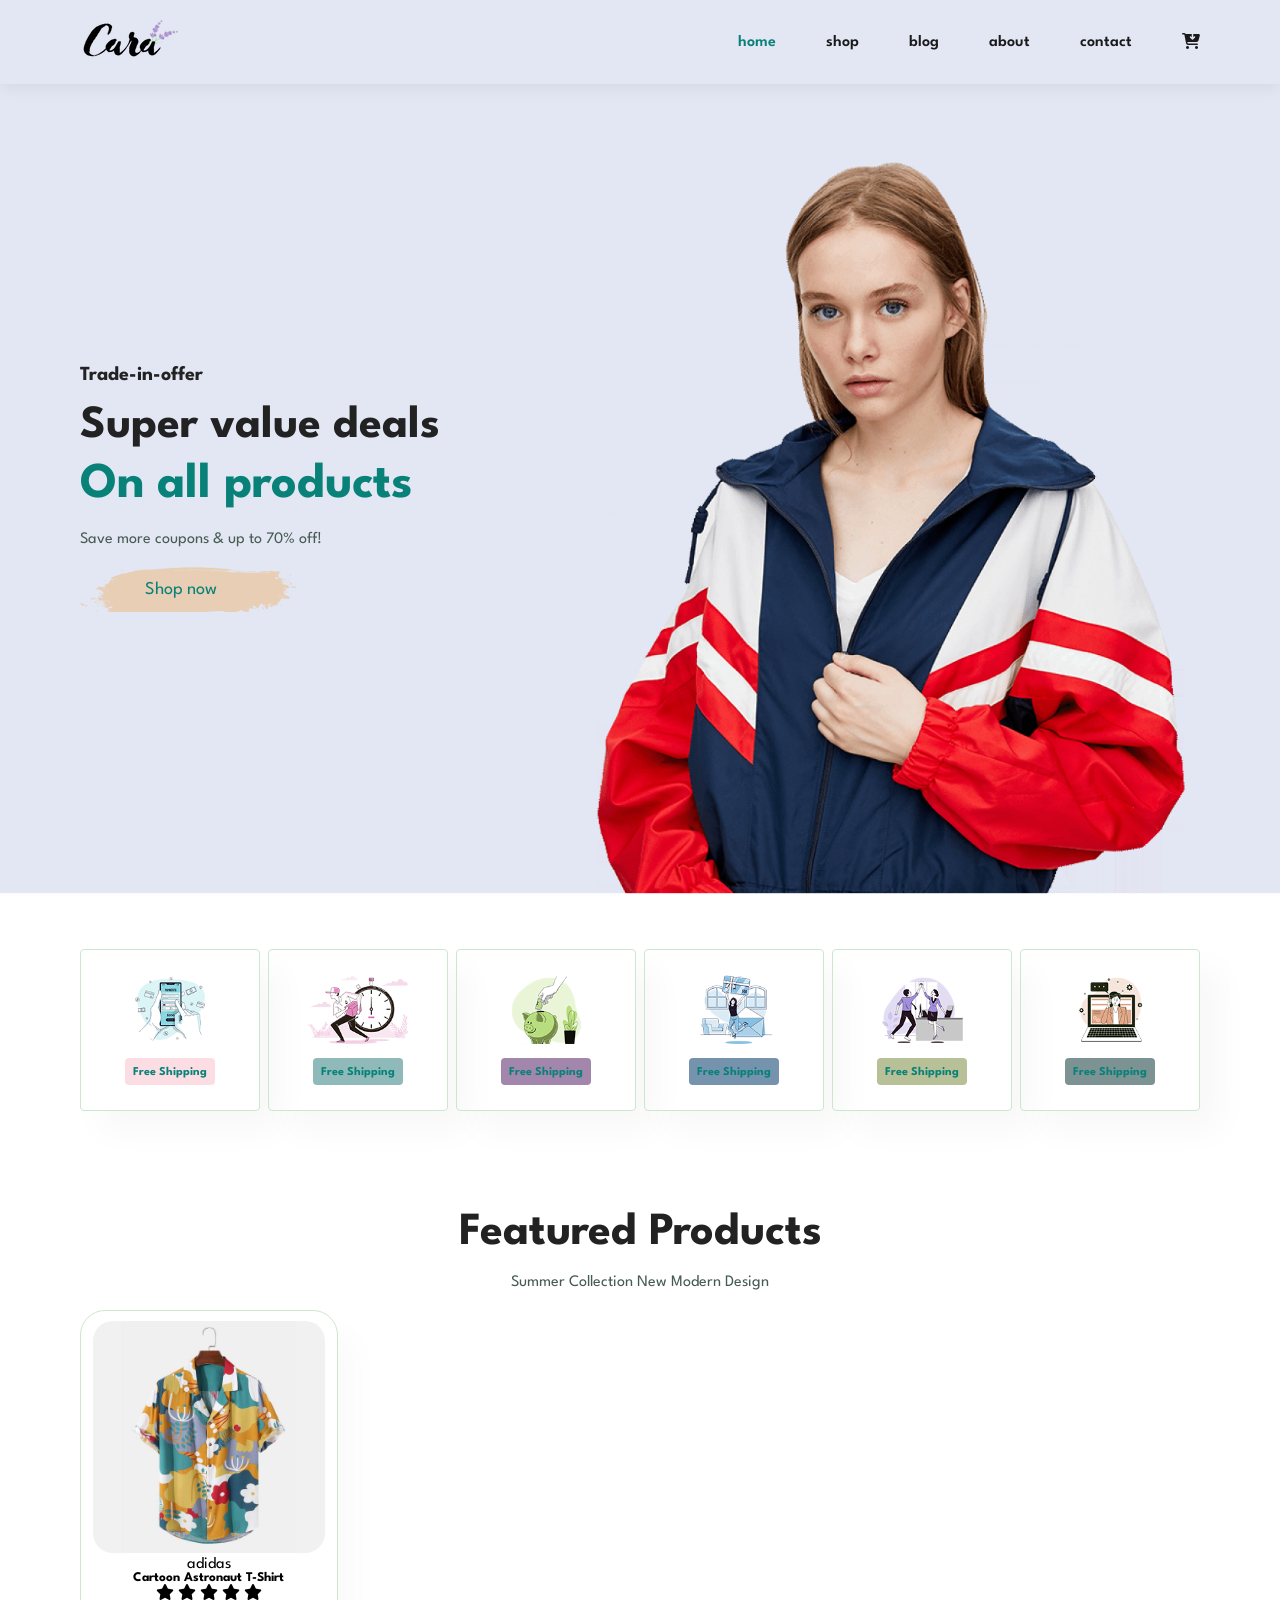
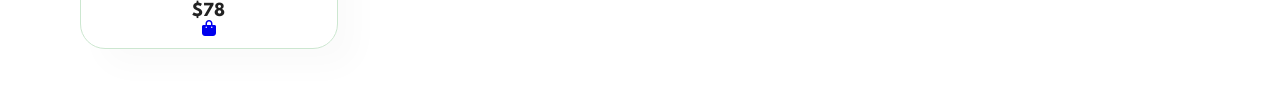
==== index.html @ bba23e8e "Created navbar UI and hero section, featured section, and creating products section" ====
<!DOCTYPE html>
<html lang="en">
    <head>
        <meta charset="UTF-8">
        <meta name="viewport" content="width=device-width, initial-scale=1.0">
        <title>clothezone</title>
        <link rel="stylesheet"
            href="https://cdnjs.cloudflare.com/ajax/libs/font-awesome/6.5.1/css/all.min.css">

        <link rel="stylesheet" href="style.css">
    </head>
    <body>

        <section id="header">
            <a href="#"><img src="img/logo.png" class="logo" alt></a>

            <div id="navbar">

                <li><a class="active" href="index.html">home</a></li>
                <li><a href="shop.html">shop</a></li>
                <li><a href="blog.html">blog</a></li>
                <li><a href="about.html">about</a></li>
                <li><a href="contact.html">contact</a></li>
                <li><a href="cart.html"><i
                            class="fa-solid fa-cart-arrow-down"></i></a></li>

            </div>
        </section>

        <section id="hero">
            <h4>Trade-in-offer</h4>
            <h2>Super value deals</h2>
            <h1>On all products</h1>
            <p>Save more coupons & up to 70% off! </p>
            <button>Shop now</button>
        </section>

        <section id="feature" class="section-p1">
            <div class="fe-box">
                <img src="img/features/f1.png" alt>
                <h6>Free Shipping</h6>
            </div>
            <div class="fe-box">
                <img src="img/features/f2.png" alt>
                <h6>Free Shipping</h6>
            </div>
            <div class="fe-box">
                <img src="img/features/f3.png" alt>
                <h6>Free Shipping</h6>
            </div>
            <div class="fe-box">
                <img src="img/features/f4.png" alt>
                <h6>Free Shipping</h6>
            </div>
            <div class="fe-box">
                <img src="img/features/f5.png" alt>
                <h6>Free Shipping</h6>
            </div>
            <div class="fe-box">
                <img src="img/features/f6.png" alt>
                <h6>Free Shipping</h6>
            </div>

        </section>
             
        <!-- features-section -->

        <section id="products1" class="section-p1">
                <h2>Featured Products</h2>
                <p>Summer Collection New Modern Design</p>
                <div class="pro-container">
                    <div class="pro">
                        <img src="img/products/f1.jpg" alt="">
                        <div class="des">
                            <span>adidas</span>
                            <h5>Cartoon Astronaut T-Shirt</h5>
                            <div class="star">
                                <i class="fas fa-star"></i>
                                <i class="fas fa-star"></i>
                                <i class="fas fa-star"></i>
                                <i class="fas fa-star"></i>
                                <i class="fas fa-star"></i>
                                
                            </div>
                            <h4>$78</h4>

                        </div>
                            <a href="#"><i class="fa-solid fa-bag-shopping"></i></a>
                    </div>

                </div>
        </section>
        <script src="script.js"></script>
    </body>
</html>
---- style.css ----
@import url('https://fonts.googleapis.com/css2?family=Spartan:wght@100;200;300;400;500;600;700;800;900&display=swap');

*{
    margin: 0;
    padding: 0;
    box-sizing: border-box;
    font-family: 'Spartan', sans-serif ;
}

h1{
    font-size: 50px;
    line-height: 64px;
    color: #222;
}

h2{
    font-size: 46px;
    line-height: 54px;
    color: #222;
}

h4{
    font-size: 20px;
    color: #222;

}

h6{
    font-weight: 700;
    font-size: 12px;
}

p{
    font-size: 16px;
    color: #465b52;
    margin: 15px 0 20px 0;
}

.section-p1{
   padding: 40px 80px;
}

.section-m1{
    margin: 40px 0;

}

body{
    width: 100%;
}

/* header :start */


#header {
    display: flex;
    align-items: center;
    justify-content: space-between;
    padding: 20px 80px;
    background: #E3E6F3;
    box-shadow: 0 5px 15px rgb(0,0,0,0.06);
    z-index: 999;
    position: sticky;
    top: 0;
    left: 0;
}

/* Navbar */

#navbar {
    display: flex;
    align-items: center;
    gap: 50px;
    list-style: none;
}

#navbar li a {
    text-decoration: none;
    font-size: 16px;
    font-weight: 600;
    color: #1a1a1a;
    
}

#navbar li a:hover,
#navbar li a.active{
    color: #088178;
}

/* home page */

#hero{
    background-image: url("img/hero4.png");
    height: 90vh;
    width: 100%;
    background-size: cover;
    background-position: top 25% right 0;
    padding: 0 80px;
    display: flex;
    flex-direction: column;
    align-items: start;
    justify-content: center;
}

#hero h4{
    padding-bottom:15px ;

}

#hero h1{
    color: #088178;
    
}

#hero button{
    background-image: url(img/button.png);
    background-color: transparent;
    color: #088178;
    border: 0;
    padding: 14px 80px 14px 65px;
    background-repeat: no-repeat;
    cursor: pointer;
    font-weight: 1000px;
    font-size: 18px;
}

#feature{
    display: flex;
    align-items: center;
    justify-content: space-between;
    flex-wrap: wrap;
}

#feature .fe-box{
    width: 180px;
    text-align: center;
    padding: 25px 15px;
    box-shadow: 20px 20px 34px rgba(0,0,0,0.03);
    border-radius: 4px;
    border: 1px solid #cce7d0;
    margin: 15px 0;

}

#feature .fe-box:hover{
    box-shadow: 10px 10px 54px rgba(70, 62, 221, 0.1);
}

#feature .fe-box img{
    width: 100px;
    margin-bottom: 10px;
}

#feature .fe-box h6{
    display: inline-block;
    padding: 9px 8px 6px ;
    line-height: 1;
    border-radius: 4px;
    color: #088178;
    background-color: #fddde4;
}

#feature .fe-box:nth-child(2) h6{
background-color: rgb(144, 186, 186);
}

#feature .fe-box:nth-child(3) h6{
background-color: rgb(163, 134, 171);
}

#feature .fe-box:nth-child(4) h6{
background-color: rgb(117, 147, 173);
}
#feature .fe-box:nth-child(5) h6{
background-color: rgb(184, 192, 151);
}
#feature .fe-box:nth-child(6) h6{
background-color: rgb(125, 146, 146);
}

.featured {
  padding: 50px;
  background: #f8f9fc;
  text-align: center;
}

.product-container {
  display: grid;
  grid-template-columns: repeat(auto-fit, minmax(230px, 1fr));
  gap: 25px;
}

.card {
  background: #fff;
  border-radius: 15px;
  padding: 15px;
  transition: 0.3s;
  box-shadow: 0 4px 12px rgba(0,0,0,0.1);
  position: relative;
}

.card:hover {
  transform: translateY(-10px);
  box-shadow: 0 10px 25px rgba(0,0,0,0.15);
}

.card img {
  width: 100%;
  border-radius: 10px;
}

.card h3 {
  margin: 10px 0 5px;
  font-size: 18px;
}

/* ⭐ Rating */
.rating {
  color: #fbc531;
  margin-bottom: 8px;
}

/* Price */
.price {
  font-size: 18px;
  font-weight: bold;
  color: #27ae60;
}

/* Button */
.btn {
  margin-top: 10px;
  width: 100%;
  padding: 10px;
  border: none;
  background: black;
  color: white;
  border-radius: 25px;
  cursor: pointer;
  transition: 0.3s;
}

.btn:hover {
  background: #ff6b6b;
}

#products1{
    text-align: center;
}

#products1 .pro {
    width: 23%;
    min-width: 250px;
    padding: 10px 12px;
    border: 1px solid #cce7d0;
    border-radius: 25px;
    cursor: pointer;
    box-shadow: 20px 20px 30px rgba(0, 0, 0, 0.02);
    margin: 15px 0;
    transition: 0.2s ease;
}

#products1 .pro:hover {
    box-shadow: 20px 20px 30px rgba(0, 0, 0, 0.06);
}

#products1 .pro img {
    width: 100%;
    border-radius: 20px;

}
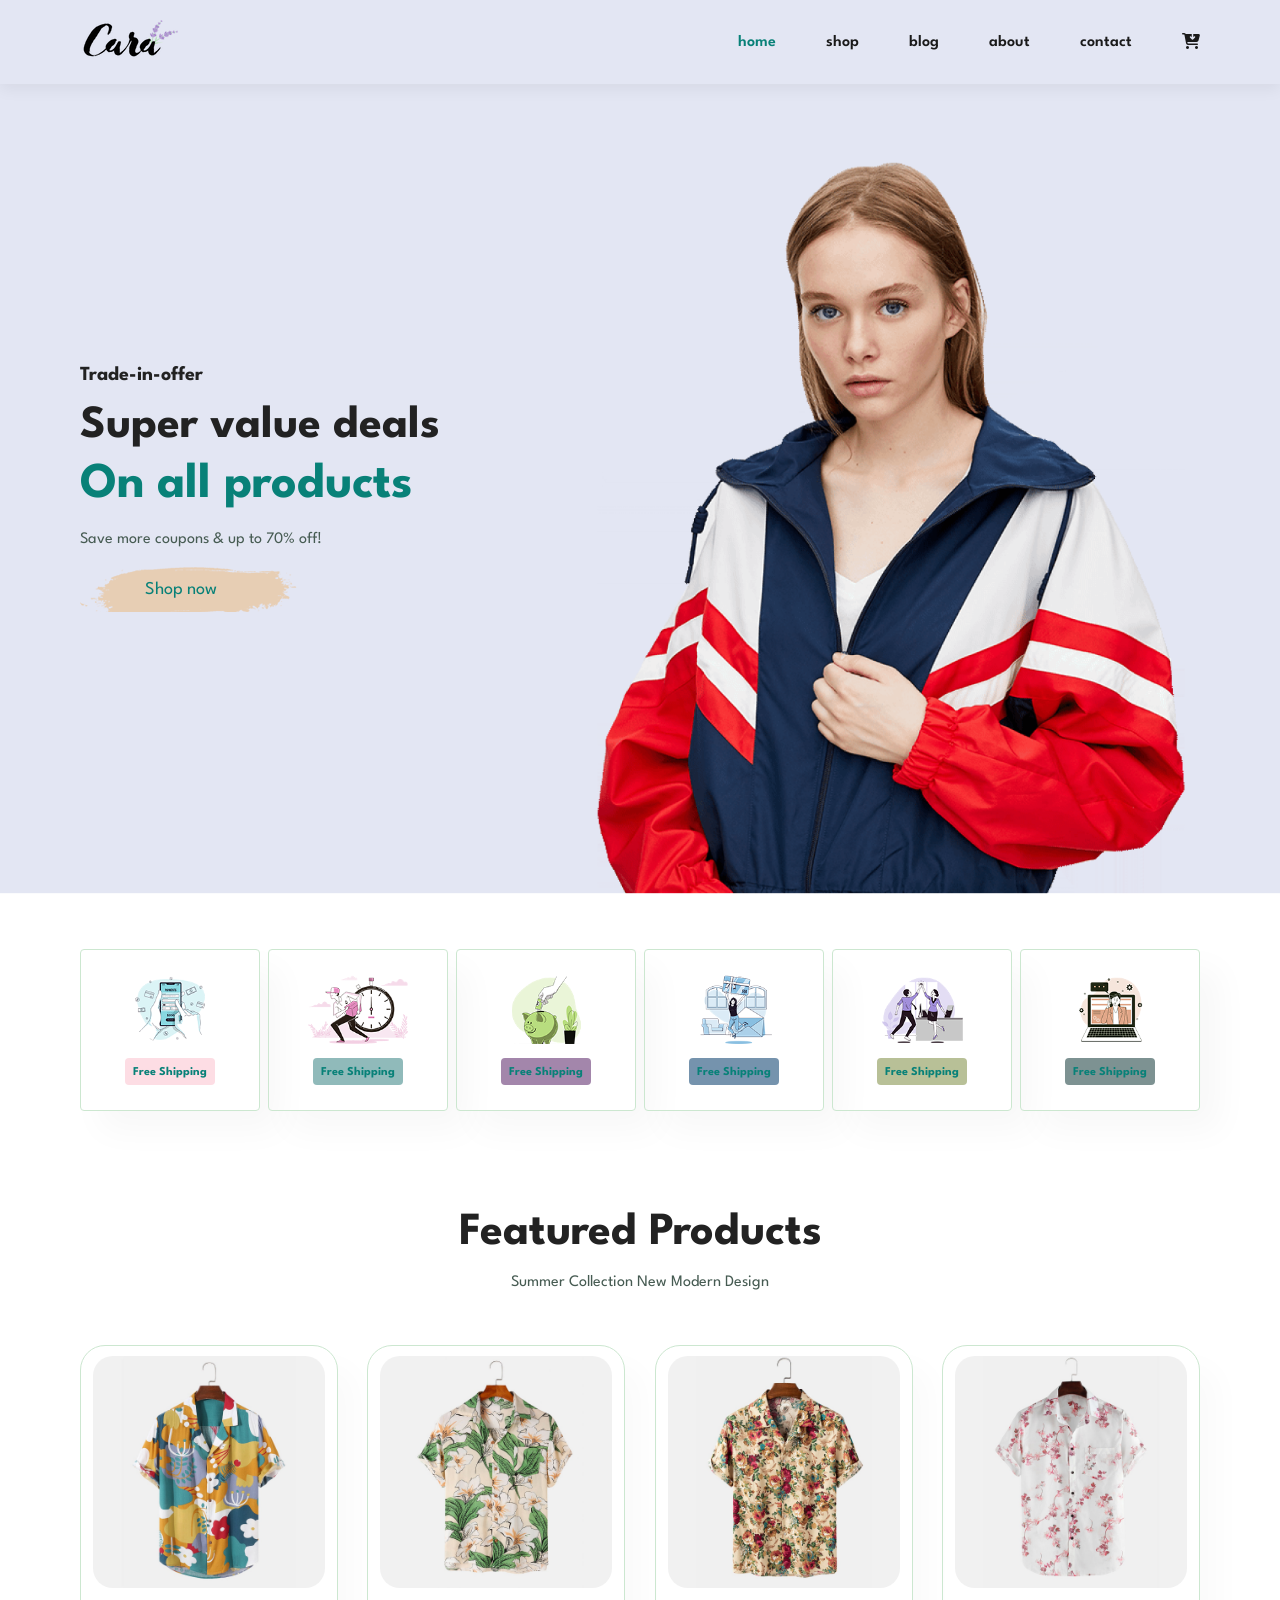
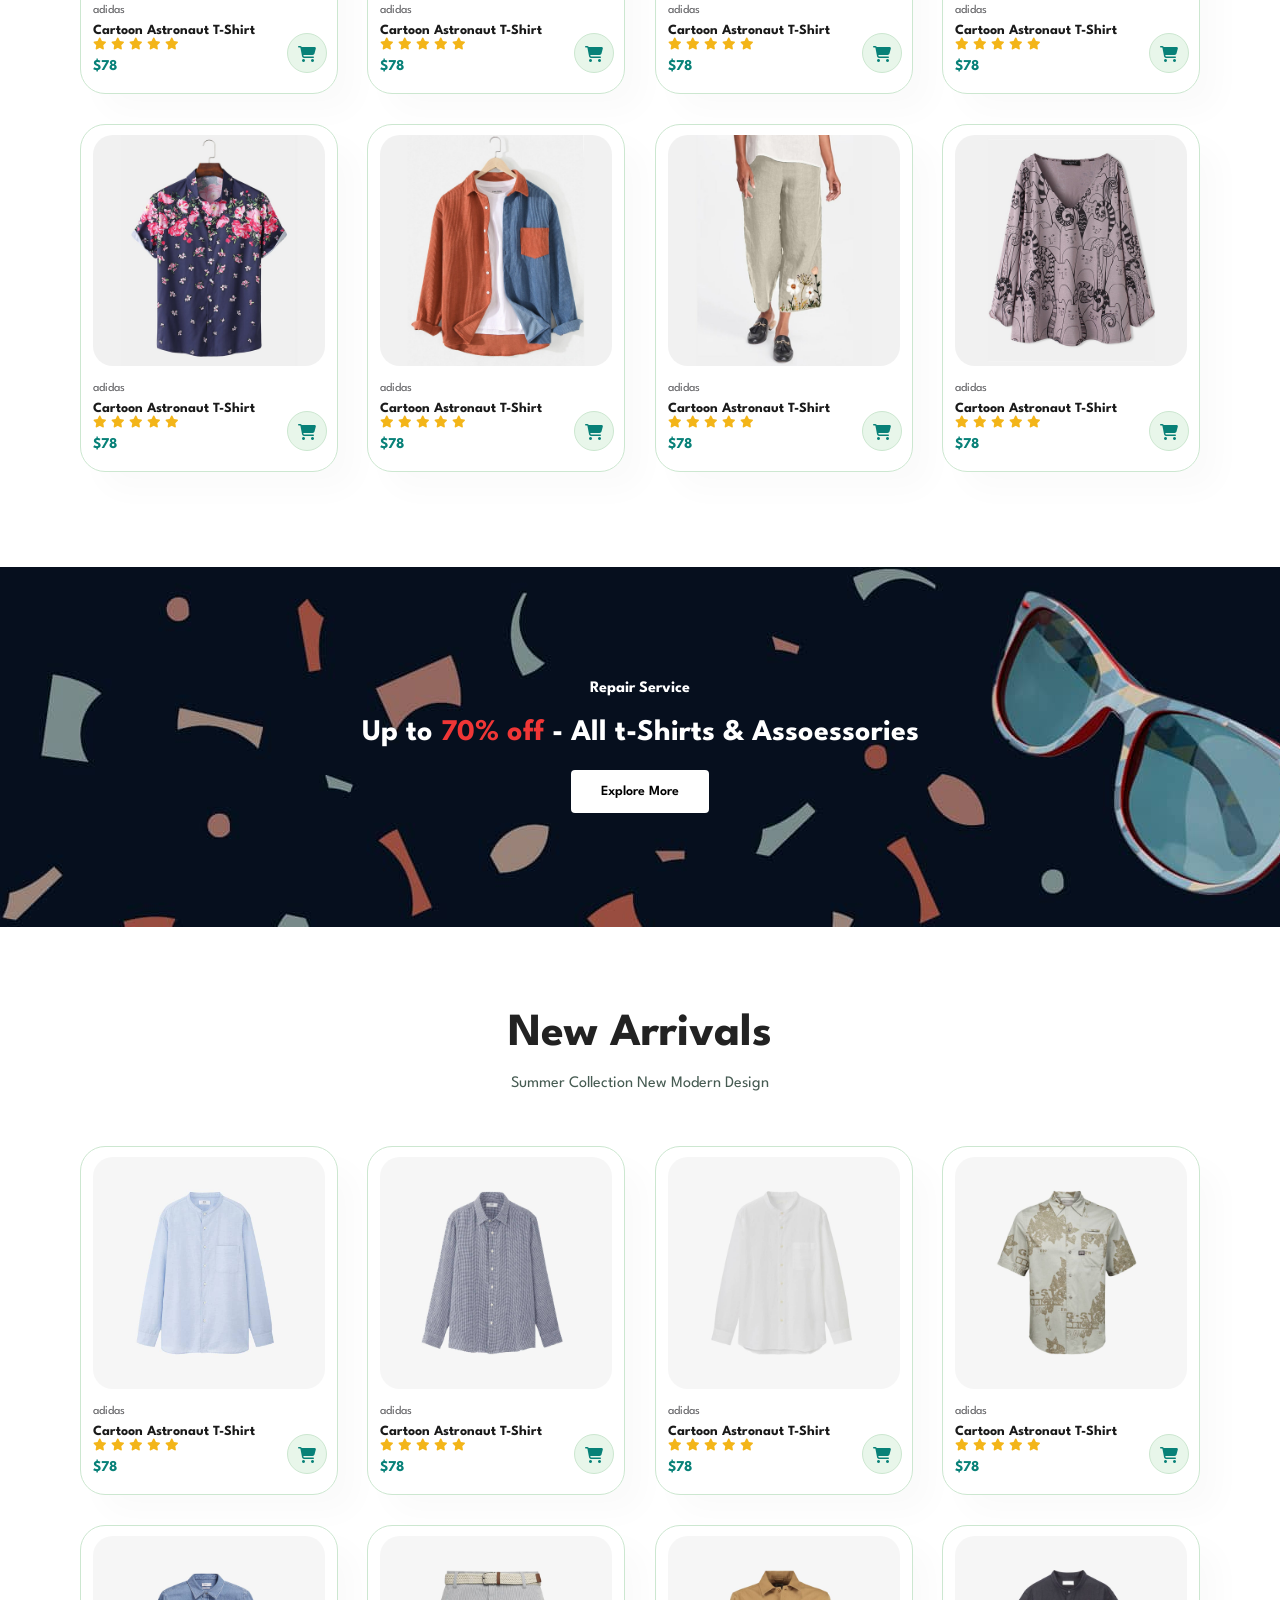
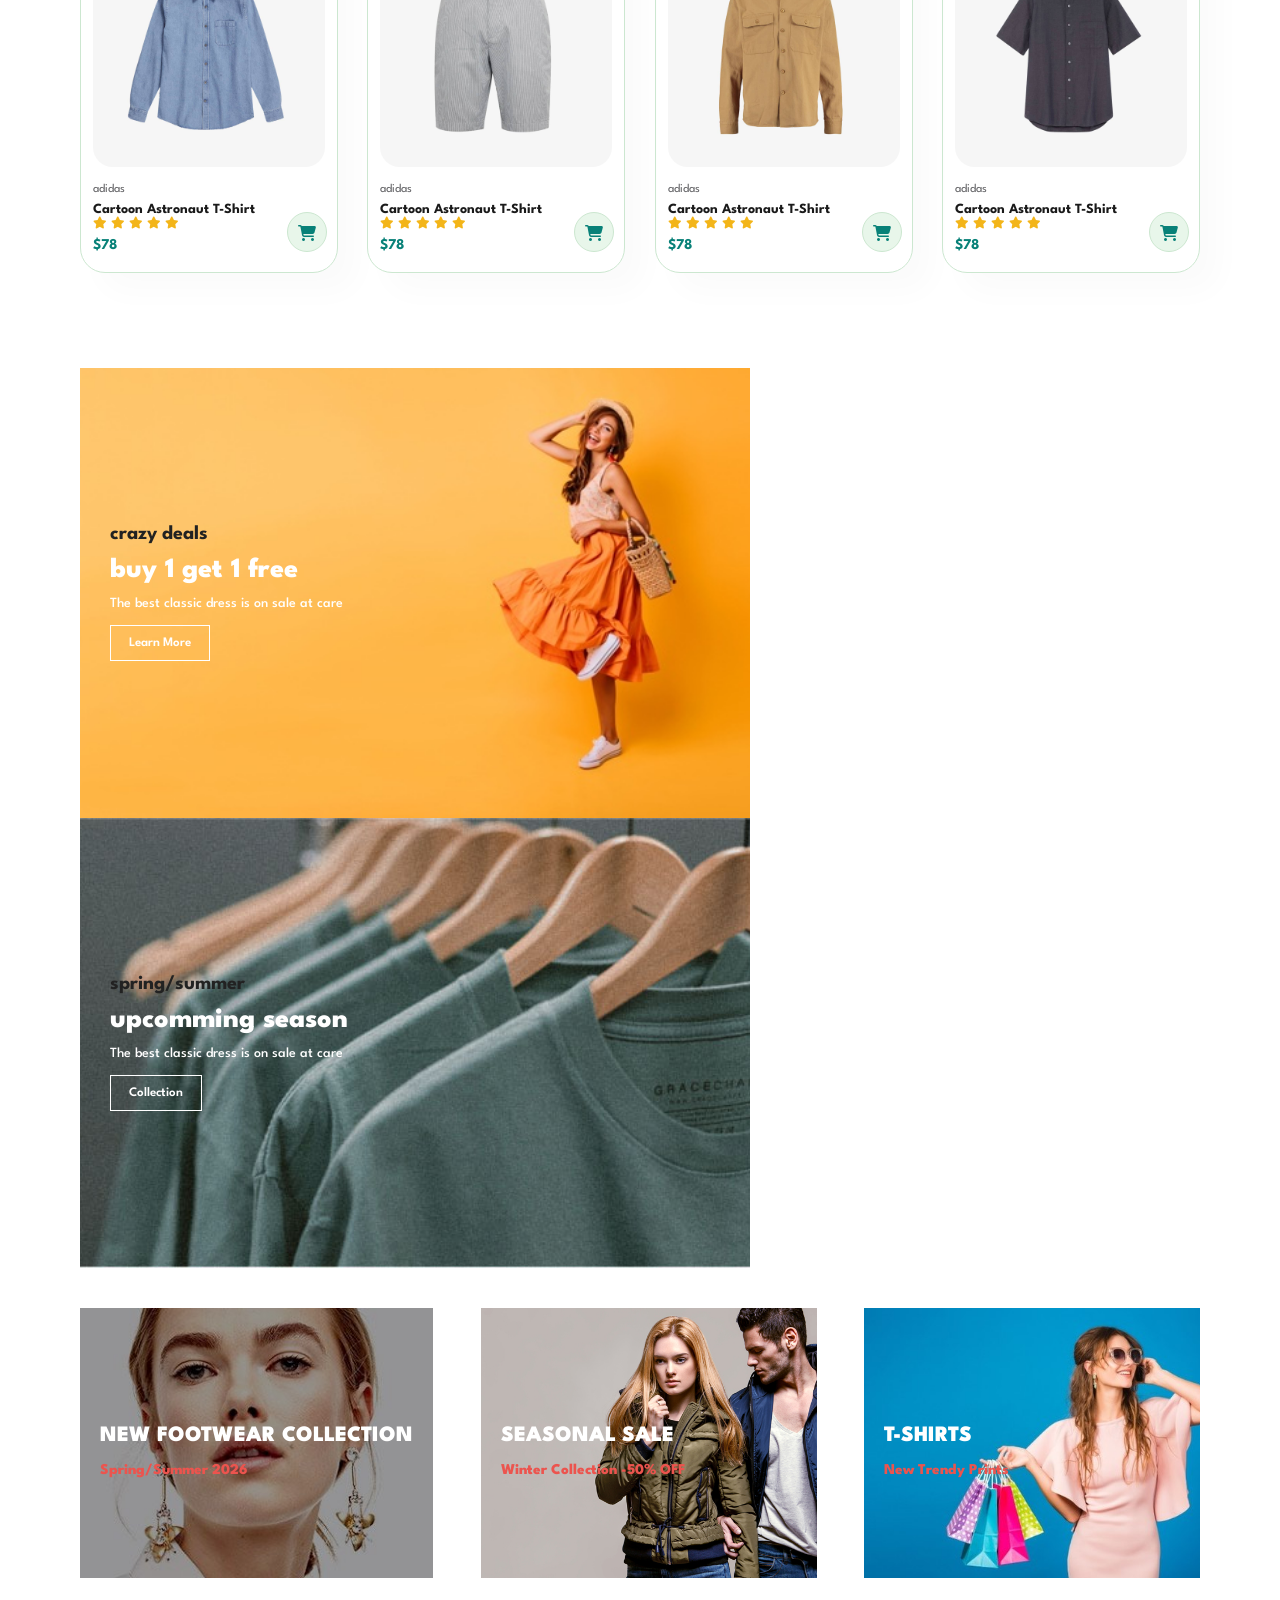
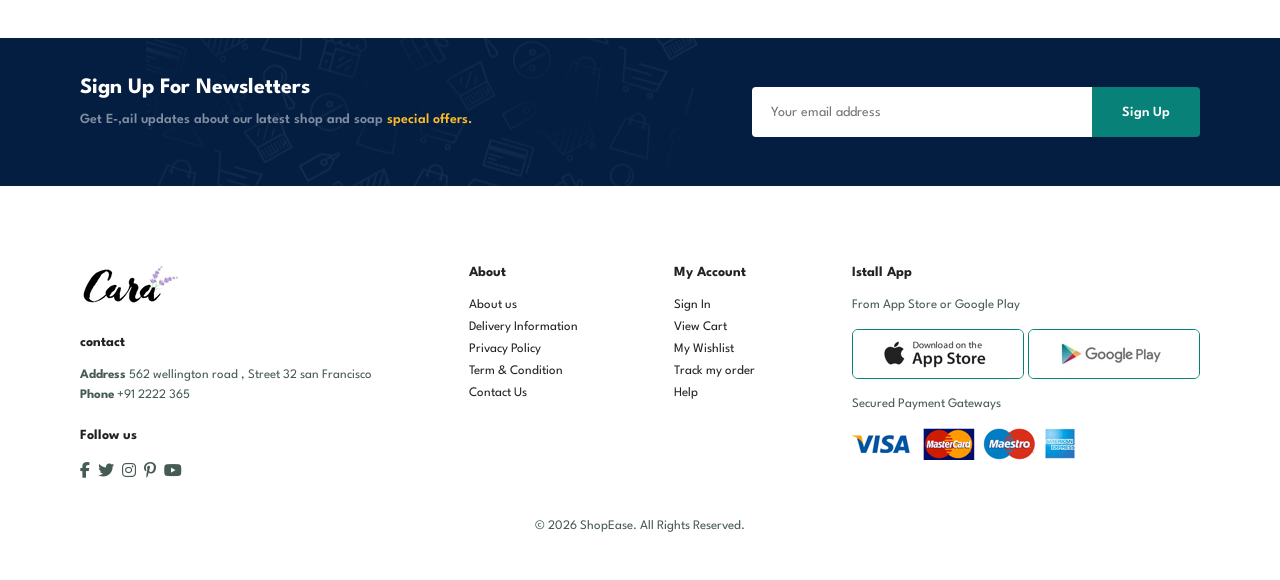
==== commit 162b18de: "create ecommerce templet" ====
--- a/index.html
+++ b/index.html
@@ -6,8 +6,8 @@
         <title>clothezone</title>
         <link rel="stylesheet"
             href="https://cdnjs.cloudflare.com/ajax/libs/font-awesome/6.5.1/css/all.min.css">
-
         <link rel="stylesheet" href="style.css">
+
     </head>
     <body>
 
@@ -62,34 +62,434 @@
             </div>
 
         </section>
-             
+
         <!-- features-section -->
 
         <section id="products1" class="section-p1">
-                <h2>Featured Products</h2>
-                <p>Summer Collection New Modern Design</p>
-                <div class="pro-container">
-                    <div class="pro">
-                        <img src="img/products/f1.jpg" alt="">
-                        <div class="des">
-                            <span>adidas</span>
-                            <h5>Cartoon Astronaut T-Shirt</h5>
-                            <div class="star">
-                                <i class="fas fa-star"></i>
-                                <i class="fas fa-star"></i>
-                                <i class="fas fa-star"></i>
-                                <i class="fas fa-star"></i>
-                                <i class="fas fa-star"></i>
-                                
-                            </div>
-                            <h4>$78</h4>
-
-                        </div>
-                            <a href="#"><i class="fa-solid fa-bag-shopping"></i></a>
-                    </div>
-
-                </div>
-        </section>
+            <h2>Featured Products</h2>
+            <p>Summer Collection New Modern Design</p>
+            <div class="pro-container">
+                <div class="pro">
+                    <img src="img/products/f1.jpg" alt>
+                    <div class="des">
+                        <span>adidas</span>
+                        <h5>Cartoon Astronaut T-Shirt</h5>
+                        <div class="star">
+                            <i class="fas fa-star"></i>
+                            <i class="fas fa-star"></i>
+                            <i class="fas fa-star"></i>
+                            <i class="fas fa-star"></i>
+                            <i class="fas fa-star"></i>
+
+                        </div>
+                        <h4>$78</h4>
+
+                    </div>
+                    <a href="#"><i class="fa-solid fa-cart-shopping "></i></a>
+                </div>
+
+                <div class="pro">
+                    <img src="img/products/f2.jpg" alt>
+                    <div class="des">
+                        <span>adidas</span>
+                        <h5>Cartoon Astronaut T-Shirt</h5>
+                        <div class="star">
+                            <i class="fas fa-star"></i>
+                            <i class="fas fa-star"></i>
+                            <i class="fas fa-star"></i>
+                            <i class="fas fa-star"></i>
+                            <i class="fas fa-star"></i>
+
+                        </div>
+                        <h4>$78</h4>
+
+                    </div>
+                    <a href="#"><i class="fa-solid fa-cart-shopping "></i></a>
+                </div>
+
+                <div class="pro">
+                    <img src="img/products/f3.jpg" alt>
+                    <div class="des">
+                        <span>adidas</span>
+                        <h5>Cartoon Astronaut T-Shirt</h5>
+                        <div class="star">
+                            <i class="fas fa-star"></i>
+                            <i class="fas fa-star"></i>
+                            <i class="fas fa-star"></i>
+                            <i class="fas fa-star"></i>
+                            <i class="fas fa-star"></i>
+
+                        </div>
+                        <h4>$78</h4>
+
+                    </div>
+                    <a href="#"><i class="fa-solid fa-cart-shopping "></i></a>
+                </div>
+
+                <div class="pro">
+                    <img src="img/products/f4.jpg" alt>
+                    <div class="des">
+                        <span>adidas</span>
+                        <h5>Cartoon Astronaut T-Shirt</h5>
+                        <div class="star">
+                            <i class="fas fa-star"></i>
+                            <i class="fas fa-star"></i>
+                            <i class="fas fa-star"></i>
+                            <i class="fas fa-star"></i>
+                            <i class="fas fa-star"></i>
+
+                        </div>
+                        <h4>$78</h4>
+
+                    </div>
+                    <a href="#"><i class="fa-solid fa-cart-shopping "></i></a>
+                </div>
+
+                <div class="pro">
+                    <img src="img/products/f5.jpg" alt>
+                    <div class="des">
+                        <span>adidas</span>
+                        <h5>Cartoon Astronaut T-Shirt</h5>
+                        <div class="star">
+                            <i class="fas fa-star"></i>
+                            <i class="fas fa-star"></i>
+                            <i class="fas fa-star"></i>
+                            <i class="fas fa-star"></i>
+                            <i class="fas fa-star"></i>
+
+                        </div>
+                        <h4>$78</h4>
+
+                    </div>
+                    <a href="#"><i class="fa-solid fa-cart-shopping "></i></a>
+                </div>
+
+                <div class="pro">
+                    <img src="img/products/f6.jpg" alt>
+                    <div class="des">
+                        <span>adidas</span>
+                        <h5>Cartoon Astronaut T-Shirt</h5>
+                        <div class="star">
+                            <i class="fas fa-star"></i>
+                            <i class="fas fa-star"></i>
+                            <i class="fas fa-star"></i>
+                            <i class="fas fa-star"></i>
+                            <i class="fas fa-star"></i>
+
+                        </div>
+                        <h4>$78</h4>
+
+                    </div>
+                    <a href="#"><i class="fa-solid fa-cart-shopping "></i></a>
+                </div>
+
+                <div class="pro">
+                    <img src="img/products/f7.jpg" alt>
+                    <div class="des">
+                        <span>adidas</span>
+                        <h5>Cartoon Astronaut T-Shirt</h5>
+                        <div class="star">
+                            <i class="fas fa-star"></i>
+                            <i class="fas fa-star"></i>
+                            <i class="fas fa-star"></i>
+                            <i class="fas fa-star"></i>
+                            <i class="fas fa-star"></i>
+
+                        </div>
+                        <h4>$78</h4>
+
+                    </div>
+                    <a href="#"><i class="fa-solid fa-cart-shopping "></i></a>
+                </div>
+
+                <div class="pro">
+                    <img src="img/products/f8.jpg" alt>
+                    <div class="des">
+                        <span>adidas</span>
+                        <h5>Cartoon Astronaut T-Shirt</h5>
+                        <div class="star">
+                            <i class="fas fa-star"></i>
+                            <i class="fas fa-star"></i>
+                            <i class="fas fa-star"></i>
+                            <i class="fas fa-star"></i>
+                            <i class="fas fa-star"></i>
+
+                        </div>
+                        <h4>$78</h4>
+
+                    </div>
+                    <a href="#"><i class="fa-solid fa-cart-shopping "></i></a>
+                </div>
+
+            </div>
+        </section>
+
+        <section id="banner" class="section-m1">
+            <h4>Repair Service</h4>
+            <h2>Up to <span>70% off</span> - All t-Shirts & Assoessories</h2>
+            <button class="normal">Explore More</button>
+        </section>
+
+        <section id="products1" class="section-p1">
+            <h2>New Arrivals</h2>
+            <p>Summer Collection New Modern Design</p>
+            <div class="pro-container">
+                <div class="pro">
+                    <img src="img/products/n1.jpg" alt>
+                    <div class="des">
+                        <span>adidas</span>
+                        <h5>Cartoon Astronaut T-Shirt</h5>
+                        <div class="star">
+                            <i class="fas fa-star"></i>
+                            <i class="fas fa-star"></i>
+                            <i class="fas fa-star"></i>
+                            <i class="fas fa-star"></i>
+                            <i class="fas fa-star"></i>
+
+                        </div>
+                        <h4>$78</h4>
+
+                    </div>
+                    <a href="#"><i class="fa-solid fa-cart-shopping "></i></a>
+                </div>
+
+                <div class="pro">
+                    <img src="img/products/n2.jpg" alt>
+                    <div class="des">
+                        <span>adidas</span>
+                        <h5>Cartoon Astronaut T-Shirt</h5>
+                        <div class="star">
+                            <i class="fas fa-star"></i>
+                            <i class="fas fa-star"></i>
+                            <i class="fas fa-star"></i>
+                            <i class="fas fa-star"></i>
+                            <i class="fas fa-star"></i>
+
+                        </div>
+                        <h4>$78</h4>
+
+                    </div>
+                    <a href="#"><i class="fa-solid fa-cart-shopping "></i></a>
+                </div>
+
+                <div class="pro">
+                    <img src="img/products/n3.jpg" alt>
+                    <div class="des">
+                        <span>adidas</span>
+                        <h5>Cartoon Astronaut T-Shirt</h5>
+                        <div class="star">
+                            <i class="fas fa-star"></i>
+                            <i class="fas fa-star"></i>
+                            <i class="fas fa-star"></i>
+                            <i class="fas fa-star"></i>
+                            <i class="fas fa-star"></i>
+
+                        </div>
+                        <h4>$78</h4>
+
+                    </div>
+                    <a href="#"><i class="fa-solid fa-cart-shopping "></i></a>
+                </div>
+
+                <div class="pro">
+                    <img src="img/products/n4.jpg" alt>
+                    <div class="des">
+                        <span>adidas</span>
+                        <h5>Cartoon Astronaut T-Shirt</h5>
+                        <div class="star">
+                            <i class="fas fa-star"></i>
+                            <i class="fas fa-star"></i>
+                            <i class="fas fa-star"></i>
+                            <i class="fas fa-star"></i>
+                            <i class="fas fa-star"></i>
+
+                        </div>
+                        <h4>$78</h4>
+
+                    </div>
+                    <a href="#"><i class="fa-solid fa-cart-shopping "></i></a>
+                </div>
+
+                <div class="pro">
+                    <img src="img/products/n5.jpg" alt>
+                    <div class="des">
+                        <span>adidas</span>
+                        <h5>Cartoon Astronaut T-Shirt</h5>
+                        <div class="star">
+                            <i class="fas fa-star"></i>
+                            <i class="fas fa-star"></i>
+                            <i class="fas fa-star"></i>
+                            <i class="fas fa-star"></i>
+                            <i class="fas fa-star"></i>
+
+                        </div>
+                        <h4>$78</h4>
+
+                    </div>
+                    <a href="#"><i class="fa-solid fa-cart-shopping "></i></a>
+                </div>
+
+                <div class="pro">
+                    <img src="img/products/n6.jpg" alt>
+                    <div class="des">
+                        <span>adidas</span>
+                        <h5>Cartoon Astronaut T-Shirt</h5>
+                        <div class="star">
+                            <i class="fas fa-star"></i>
+                            <i class="fas fa-star"></i>
+                            <i class="fas fa-star"></i>
+                            <i class="fas fa-star"></i>
+                            <i class="fas fa-star"></i>
+
+                        </div>
+                        <h4>$78</h4>
+
+                    </div>
+                    <a href="#"><i class="fa-solid fa-cart-shopping "></i></a>
+                </div>
+
+                <div class="pro">
+                    <img src="img/products/n7.jpg" alt>
+                    <div class="des">
+                        <span>adidas</span>
+                        <h5>Cartoon Astronaut T-Shirt</h5>
+                        <div class="star">
+                            <i class="fas fa-star"></i>
+                            <i class="fas fa-star"></i>
+                            <i class="fas fa-star"></i>
+                            <i class="fas fa-star"></i>
+                            <i class="fas fa-star"></i>
+
+                        </div>
+                        <h4>$78</h4>
+
+                    </div>
+                    <a href="#"><i class="fa-solid fa-cart-shopping "></i></a>
+                </div>
+
+                <div class="pro">
+                    <img src="img/products/n8.jpg" alt>
+                    <div class="des">
+                        <span>adidas</span>
+                        <h5>Cartoon Astronaut T-Shirt</h5>
+                        <div class="star">
+                            <i class="fas fa-star"></i>
+                            <i class="fas fa-star"></i>
+                            <i class="fas fa-star"></i>
+                            <i class="fas fa-star"></i>
+                            <i class="fas fa-star"></i>
+
+                        </div>
+                        <h4>$78</h4>
+
+                    </div>
+                    <a href="#"><i class="fa-solid fa-cart-shopping "></i></a>
+                </div>
+
+            </div>
+        </section>
+
+        <section id="sm-banner" class="section-p1">
+            <div class="banner-box">
+                <h4>crazy deals</h4>
+                <h2>buy 1 get 1 free</h2>
+                <span>The best classic dress is on sale at care</span>
+                <button class="white">Learn More</button>
+            </div>
+            <div class="banner-box banner-box2">
+                <h4>spring/summer</h4>
+                <h2>upcomming season</h2>
+                <span>The best classic dress is on sale at care</span>
+                <button class="white">Collection</button>
+            </div>
+        </section>
+
+        <section id="banner3">
+            <div class="banner-box">
+
+                <h2>NEW FOOTWEAR COLLECTION</h2>
+                <h3>Spring/Summer 2026</h3>
+
+            </div>
+            <div class="banner-box banner-box2">
+
+                <h2>SEASONAL SALE</h2>
+                <h3>Winter Collection -50% OFF</h3>
+
+            </div>
+            <div class="banner-box banner-box3">
+
+                <h2>T-SHIRTS</h2>
+                <h3>New Trendy Prints</h3>
+
+            </div>
+        </section>
+
+        <section id="newsletter" class="section-p1 section-m1">
+            <div class="newstext">
+                <h4>Sign Up For Newsletters</h4>
+                <p>Get E-,ail updates about our latest shop and soap
+                    <span>special offers.</span></p>
+
+            </div>
+            <div class="form">
+                <input type="text" placeholder="Your email address">
+                <button class="normal">Sign Up</button>
+            </div>
+        </section>
+        <footer class="section-p1">
+            <div class="col">
+                <img class="logo" src="img/logo.png" alt>
+                <h4>contact</h4>
+                <p><strong>Address</strong> 562 wellington road , Street 32 san
+                    Francisco</p>
+                <p><strong>Phone</strong> +91 2222 365</p>
+                <div class="follow">
+                    <h4>Follow us</h4>
+                    <div class="icon">
+                        <i class="fab fa-facebook-f"></i>
+                        <i class="fab fa-twitter"></i>
+                        <i class="fab fa-instagram"></i>
+                        <i class="fab fa-pinterest-p"></i>
+                        <i class="fab fa-youtube"></i>
+                    </div>
+                </div>
+            </div>
+
+            <div class="col">
+                <h4>About</h4>
+                <a href="#">About us</a>
+                <a href="#">Delivery Information</a>
+                <a href="#">Privacy Policy</a>
+                <a href="#">Term & Condition</a>
+                <a href="#">Contact Us</a>
+            </div>
+
+            <div class="col">
+                <h4>My Account</h4>
+                <a href="#"> Sign In</a>
+                <a href="#">View Cart</a>
+                <a href="#">My Wishlist</a>
+                <a href="#">Track my order</a>
+                <a href="#">Help</a>
+            </div>
+
+            <div class="col install">
+                <h4>Istall App</h4>
+                <p>From App Store or Google Play</p>
+                <div class="row">
+                    <img src="img/pay/app.jpg" alt>
+                    <img src="img/pay/play.jpg" alt>
+                </div>
+                <p>Secured Payment Gateways</p>
+                <img src="img/pay/pay.png" alt>
+            </div>
+
+            <div class="copyright">
+                <p>© 2026 ShopEase. All Rights Reserved.</p>
+            </div>
+
+        </footer>
         <script src="script.js"></script>
     </body>
 </html>
--- a/style.css
+++ b/style.css
@@ -44,6 +44,19 @@
     margin: 40px 0;
 
 }
+
+button.normal {
+    font-size: 14px;
+    font-weight: 600;
+    padding: 15px 30px;
+    color: #000;
+    background-color: #fff;
+    border-radius: 4px;
+    cursor: pointer;
+    border: none;
+    transition: 0.2s;
+}
+
 
 body{
     width: 100%;
@@ -248,6 +261,14 @@
     text-align: center;
 }
 
+#products1 .pro-container{
+    display: flex;
+    justify-content: space-between;
+    padding-top: 20px;
+    flex-wrap: wrap;
+
+}
+
 #products1 .pro {
     width: 23%;
     min-width: 250px;
@@ -258,6 +279,7 @@
     box-shadow: 20px 20px 30px rgba(0, 0, 0, 0.02);
     margin: 15px 0;
     transition: 0.2s ease;
+    position: relative;
 }
 
 #products1 .pro:hover {
@@ -268,4 +290,295 @@
     width: 100%;
     border-radius: 20px;
 
-}+}
+
+#products1 .pro .des{
+    text-align: start;
+    padding: 10px 0;
+}
+
+#products1 .pro .des span{
+    color: #606063;
+    font-size:12px;
+}
+
+#products1 .pro .des h5{
+   padding-top: 7px; 
+   color: #1a1a1a;
+   font-size: 14px;
+}
+
+#products1 .pro .des i{
+    font-size: 12px;
+    color: rgb(243, 181, 25);
+}
+
+#products1 .pro .des h4{
+    padding-top:7px ;
+    font-size: 15px;
+    font-weight: 700;
+    color: #088178;
+}
+
+#products1 .pro .fa-cart-shopping{
+    width: 40px;
+    height: 40px;
+    line-height: 40px;
+    border-radius: 50px;
+    background-color: #e8f6ea;
+    font-weight: 700;
+    color: #088178;
+    border: 1px solid #cce7d0;
+    position: absolute;
+    bottom: 20px;
+    right: 10px;
+
+
+}
+
+#banner{
+   display: flex; 
+   flex-direction: column;
+   justify-content: center;
+   align-items: center;
+   text-align: center;
+   background-image: url("img/banner/b2.jpg");
+   width: 100%;
+   height: 40vh;
+   background-size: cover;
+   background-position: center;
+
+}
+#banner h4{
+    color:#fff;
+    font-size: 16px;
+}
+
+#banner h2{
+    color:#fff;
+    font-size: 30px;
+    padding: 10px 0;
+}
+#banner h2 span{
+    color: #ef3636;
+}
+
+#banner button:hover{
+    background: #088178;
+    color: #fff;
+
+} 
+
+#sm-banner{
+    display: flex;
+    justify-content: space-between;
+    flex-wrap: wrap;
+
+}
+
+#sm-banner .banner-box{
+     display: flex; 
+   flex-direction: column;
+   justify-content: center;
+   align-items: flex-start;
+   text-align: center;
+   background-image: url("img/banner/b17.jpg");
+   min-width: 670px;
+   height: 50vh;
+   background-size: cover;
+   background-position: center;
+   padding: 30px;
+}
+
+#sm-banner .banner-box2{
+     background-image: url("img/banner/b10.jpg");
+}
+
+#sm-banner h2{
+    color: #fff;
+    font-size: 28px;
+    font-weight: 800;
+}
+#sm-banner span{
+    color: #fff;
+    font-size: 14px;
+    font-weight: 500;
+    padding-bottom: 15px;
+}
+
+button.white {
+    font-size: 13px;
+    font-weight: 600;
+    padding: 11px 18px;
+    color: #fff;
+    background-color:transparent;
+    cursor: pointer;
+    border: 1px solid #fff;
+    outline: none;
+    transition: 0.2s;
+}
+
+
+#sm-banner .banner-box:hover button{
+    background-color: #088178;
+    border: 1px solid #088178;
+}
+
+#banner3 {
+    display: flex;
+    justify-content: space-between;
+    flex-wrap: wrap;
+    padding: 0 80px;
+}
+
+#banner3 .banner-box {
+      display: flex; 
+   flex-direction: column;
+   justify-content: center;
+   align-items: flex-start;
+   /* text-align: center; */
+   background-image: url("img/banner/b7.jpg");
+   min-width: 30%;
+   height: 30vh;
+   background-size: cover;
+   background-position: center;
+   padding: 20px;
+   margin-bottom: 20px;
+}
+
+#banner3 .banner-box2{
+background-image: url("img/banner/b4.jpg");
+}
+
+#banner3 .banner-box3{
+background-image: url("img/banner/b18.jpg");
+}
+
+#banner3 h2{
+    color: #fff;
+    font-weight: 900;
+    font-size: 22px;
+}
+
+#banner3 h3{
+    color: #ec544e;
+    font-weight: 800;
+    font-size: 15px;
+}
+
+#newsletter{
+    display: flex;
+    justify-content: space-between;
+    flex-wrap: wrap;
+    align-items: center;
+    background-image: url("img/banner/b14.png");
+    background-repeat: no-repeat ;
+    background-position: 20% 30%;
+    background-color: #041e42;
+}
+
+#newsletter h4{
+    font-size: 22px;
+    font-weight: 700;
+    color: #fff;
+
+}
+#newsletter p{
+    font-size: 14px;
+    font-weight: 600;
+    color: #818ea0;
+    
+}
+
+#newsletter p span{
+    color: #ffbd27;
+}
+
+#newsletter .form{
+    display: flex;
+    width: 40%;
+}
+
+#newsletter input{
+    height: 3.125rem;
+    padding: 0 1.25em;
+    font-size: 14px;
+    width: 100%;
+    border: 1px solid transparent;
+    border-radius: 4px;
+    outline: none;
+    border-top-right-radius: 0;
+    border-bottom-right-radius: 0;
+}
+
+#newsletter button{
+    background-color: #088178;
+    color: #fff;
+    white-space: nowrap;
+    border-top-left-radius: 0;
+    border-bottom-left-radius: 0;
+}
+
+footer{
+    display: flex;
+    flex-wrap: wrap;
+    justify-content: space-between;
+}
+
+footer .col{
+    display: flex;
+    flex-direction: column;
+    align-items: flex-start;
+    margin-bottom: 20px;
+}
+
+footer .logo{
+    margin-bottom: 30px;
+}
+
+footer h4{
+    font-size: 14px;
+    padding-bottom: 20px;
+
+}
+
+footer p{
+    font-size: 13px;
+    margin: 0 0 8px 0;
+    
+}
+
+footer a{
+    font-size: 13px;
+    text-decoration: none;
+    color: #222;
+    margin-bottom: 10px;
+    
+}
+
+footer .follow{
+    margin-top: 20px;
+}
+
+footer .follow i{
+    color: #465b52;
+    padding-right:4px;
+    cursor: pointer;
+}
+
+
+footer .install .row img{
+    border: 1px solid #088178;
+    border-radius: 6px;
+
+}
+
+footer .install img{
+    margin: 10px 0 15px 0;
+}
+
+footer .copyright{
+    width: 100%;
+    text-align: center;
+    margin-top: 20px;
+}
